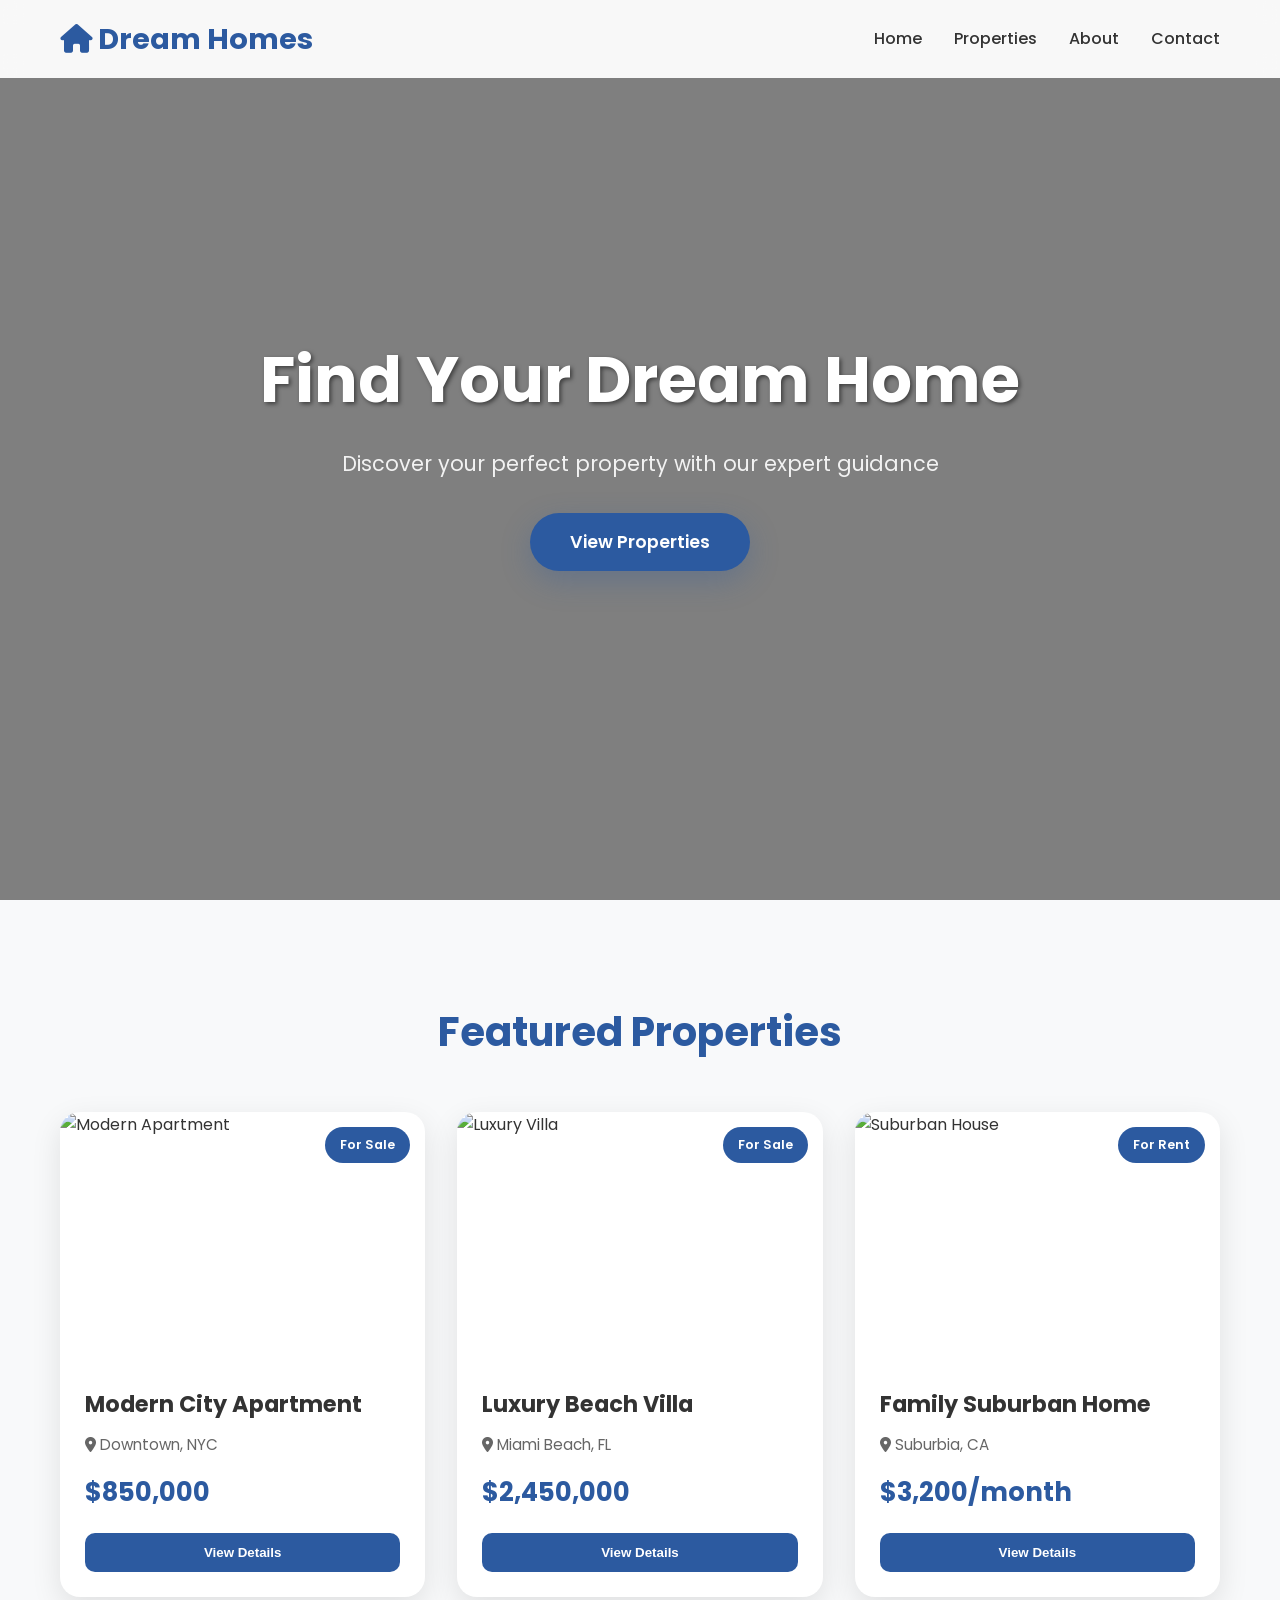
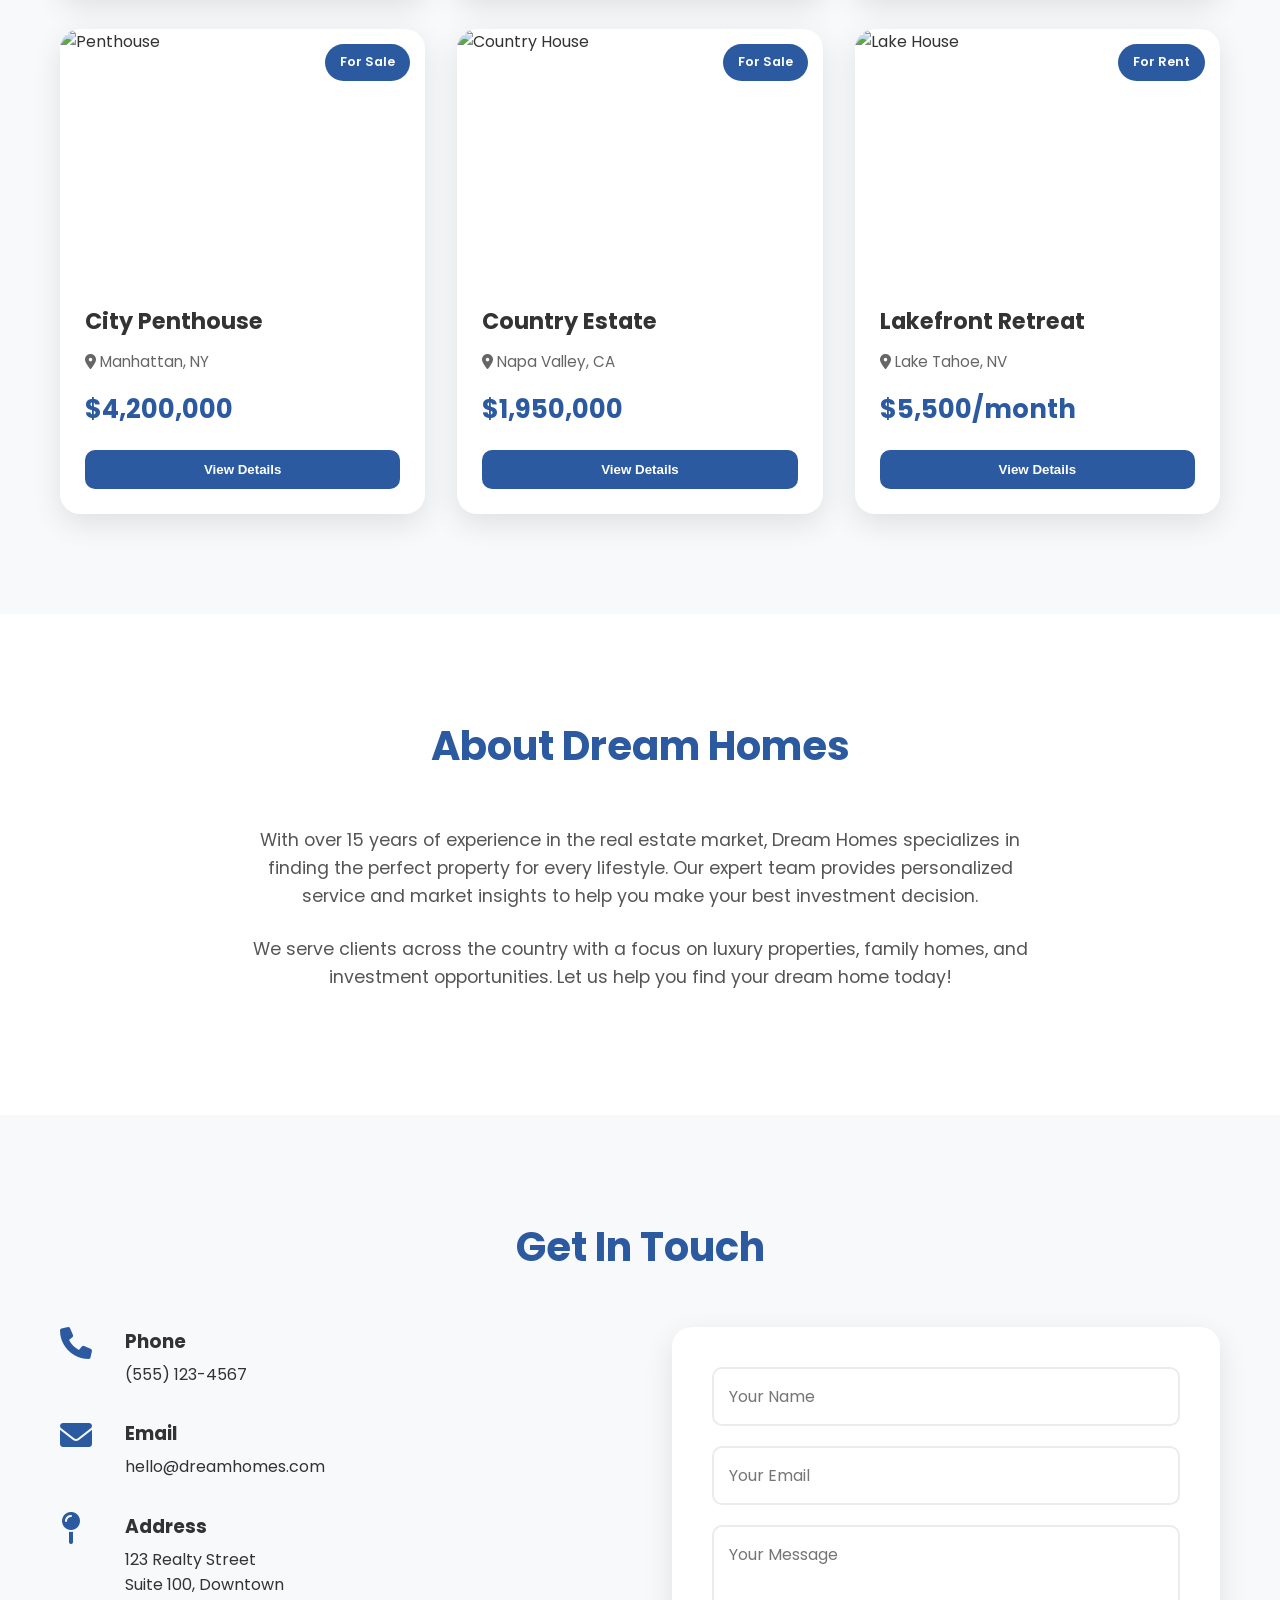
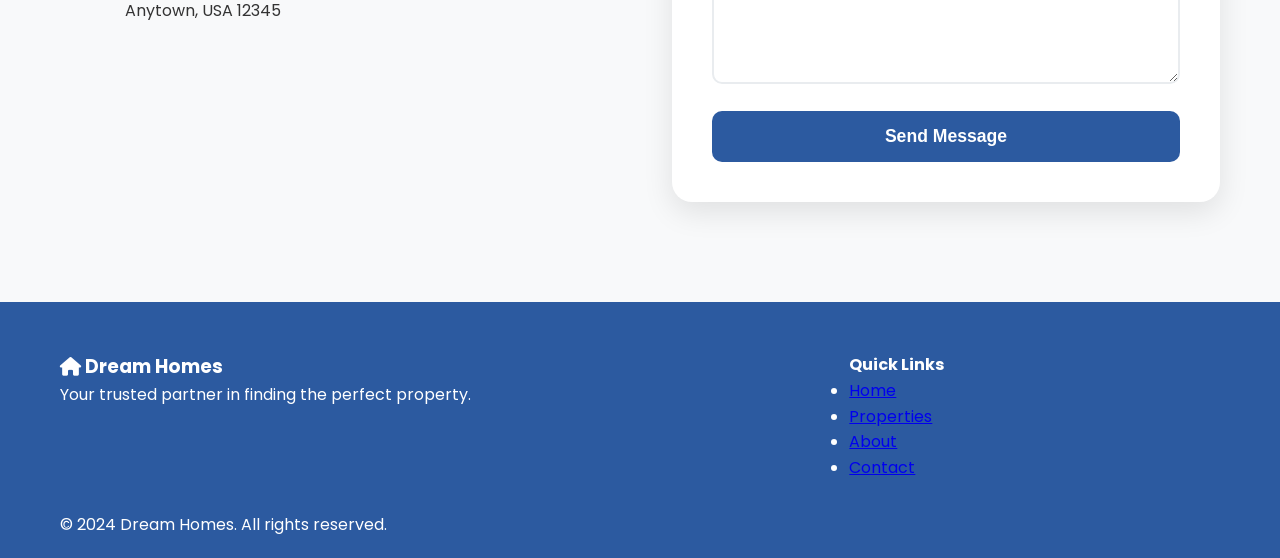
==== index.html @ 17ac77d9 "Add files via upload" ====
<!DOCTYPE html>
<html lang="en">
<head>
    <meta charset="UTF-8">
    <meta name="viewport" content="width=device-width, initial-scale=1.0">
    <title>Dream Homes - Find Your Perfect Property</title>
    <link rel="stylesheet" href="style.css">
    <link href="https://fonts.googleapis.com/css2?family=Poppins:wght@300;400;500;600;700&display=swap" rel="stylesheet">
    <link rel="stylesheet" href="https://cdnjs.cloudflare.com/ajax/libs/font-awesome/6.0.0/css/all.min.css">
</head>
<body>
    <!-- Header -->
    <header class="header">
        <nav class="navbar">
            <div class="nav-container">
                <div class="logo">
                    <h2><i class="fas fa-home"></i> Dream Homes</h2>
                </div>
                <ul class="nav-menu">
                    <li class="nav-item">
                        <a href="#home" class="nav-link">Home</a>
                    </li>
                    <li class="nav-item">
                        <a href="#properties" class="nav-link">Properties</a>
                    </li>
                    <li class="nav-item">
                        <a href="#about" class="nav-link">About</a>
                    </li>
                    <li class="nav-item">
                        <a href="#contact" class="nav-link">Contact</a>
                    </li>
                </ul>
                <div class="hamburger">
                    <span></span>
                    <span></span>
                    <span></span>
                </div>
            </div>
        </nav>
    </header>

    <!-- Hero Section -->
    <section id="home" class="hero">
        <div class="hero-content">
            <h1 class="hero-title">Find Your Dream Home</h1>
            <p class="hero-subtitle">Discover your perfect property with our expert guidance</p>
            <a href="#properties" class="cta-button">View Properties</a>
        </div>
    </section>

    <!-- Properties Section -->
    <section id="properties" class="properties">
        <div class="container">
            <h2 class="section-title">Featured Properties</h2>
            <div class="properties-grid">
                <div class="property-card">
                    <div class="property-image">
                        <img src="https://images.unsplash.com/photo-1570129477492-45c003edd2be?w=400&h=300&fit=crop" alt="Modern Apartment">
                        <div class="property-status">For Sale</div>
                    </div>
                    <div class="property-info">
                        <h3>Modern City Apartment</h3>
                        <p class="location"><i class="fas fa-map-marker-alt"></i> Downtown, NYC</p>
                        <div class="price">$850,000</div>
                        <button class="details-btn">View Details</button>
                    </div>
                </div>

                <div class="property-card">
                    <div class="property-image">
                        <img src="https://images.unsplash.com/photo-1600585154340-be6161a56a0c?w=400&h=300&fit=crop" alt="Luxury Villa">
                        <div class="property-status">For Sale</div>
                    </div>
                    <div class="property-info">
                        <h3>Luxury Beach Villa</h3>
                        <p class="location"><i class="fas fa-map-marker-alt"></i> Miami Beach, FL</p>
                        <div class="price">$2,450,000</div>
                        <button class="details-btn">View Details</button>
                    </div>
                </div>

                <div class="property-card">
                    <div class="property-image">
                        <img src="https://images.unsplash.com/photo-1564013799919-ab600027ffc6?w=400&h=300&fit=crop" alt="Suburban House">
                        <div class="property-status">For Rent</div>
                    </div>
                    <div class="property-info">
                        <h3>Family Suburban Home</h3>
                        <p class="location"><i class="fas fa-map-marker-alt"></i> Suburbia, CA</p>
                        <div class="price">$3,200/month</div>
                        <button class="details-btn">View Details</button>
                    </div>
                </div>

                <div class="property-card">
                    <div class="property-image">
                        <img src="https://images.unsplash.com/photo-1570129477492-45c003edd2be?w=400&h=300&fit=crop" alt="Penthouse">
                        <div class="property-status">For Sale</div>
                    </div>
                    <div class="property-info">
                        <h3>City Penthouse</h3>
                        <p class="location"><i class="fas fa-map-marker-alt"></i> Manhattan, NY</p>
                        <div class="price">$4,200,000</div>
                        <button class="details-btn">View Details</button>
                    </div>
                </div>

                <div class="property-card">
                    <div class="property-image">
                        <img src="https://images.unsplash.com/photo-1600566752355-35792bedcfea?w=400&h=300&fit=crop" alt="Country House">
                        <div class="property-status">For Sale</div>
                    </div>
                    <div class="property-info">
                        <h3>Country Estate</h3>
                        <p class="location"><i class="fas fa-map-marker-alt"></i> Napa Valley, CA</p>
                        <div class="price">$1,950,000</div>
                        <button class="details-btn">View Details</button>
                    </div>
                </div>

                <div class="property-card">
                    <div class="property-image">
                        <img src="https://images.unsplash.com/photo-1566073771259-6a8506099945?w=400&h=300&fit=crop" alt="Lake House">
                        <div class="property-status">For Rent</div>
                    </div>
                    <div class="property-info">
                        <h3>Lakefront Retreat</h3>
                        <p class="location"><i class="fas fa-map-marker-alt"></i> Lake Tahoe, NV</p>
                        <div class="price">$5,500/month</div>
                        <button class="details-btn">View Details</button>
                    </div>
                </div>
            </div>
        </div>
    </section>

    <!-- About Section -->
    <section id="about" class="about">
        <div class="container">
            <h2 class="section-title">About Dream Homes</h2>
            <div class="about-content">
                <div class="about-text">
                    <p>With over 15 years of experience in the real estate market, Dream Homes specializes in finding the perfect property for every lifestyle. Our expert team provides personalized service and market insights to help you make your best investment decision.</p>
                    <p>We serve clients across the country with a focus on luxury properties, family homes, and investment opportunities. Let us help you find your dream home today!</p>
                </div>
            </div>
        </div>
    </section>

    <!-- Contact Section -->
    <section id="contact" class="contact">
        <div class="container">
            <h2 class="section-title">Get In Touch</h2>
            <div class="contact-content">
                <div class="contact-info">
                    <div class="contact-item">
                        <i class="fas fa-phone"></i>
                        <div>
                            <h3>Phone</h3>
                            <p>(555) 123-4567</p>
                        </div>
                    </div>
                    <div class="contact-item">
                        <i class="fas fa-envelope"></i>
                        <div>
                            <h3>Email</h3>
                            <p>hello@dreamhomes.com</p>
                        </div>
                    </div>
                    <div class="contact-item">
                        <i class="fas fa-map-pin"></i>
                        <div>
                            <h3>Address</h3>
                            <p>123 Realty Street<br>Suite 100, Downtown<br>Anytown, USA 12345</p>
                        </div>
                    </div>
                </div>
                <form class="contact-form">
                    <div class="form-group">
                        <input type="text" id="name" name="name" placeholder="Your Name" required>
                    </div>
                    <div class="form-group">
                        <input type="email" id="email" name="email" placeholder="Your Email" required>
                    </div>
                    <div class="form-group">
                        <textarea id="message" name="message" placeholder="Your Message" rows="5" required></textarea>
                    </div>
                    <button type="submit" class="submit-btn">Send Message</button>
                </form>
            </div>
        </div>
    </section>

    <!-- Footer -->
    <footer class="footer">
        <div class="container">
            <div class="footer-content">
                <div class="footer-section">
                    <h3><i class="fas fa-home"></i> Dream Homes</h3>
                    <p>Your trusted partner in finding the perfect property.</p>
                </div>
                <div class="footer-section">
                    <h4>Quick Links</h4>
                    <ul>
                        <li><a href="#home">Home</a></li>
                        <li><a href="#properties">Properties</a></li>
                        <li><a href="#about">About</a></li>
                        <li><a href="#contact">Contact</a></li>
                    </ul>
                </div>
            </div>
            <div class="footer-bottom">
                <p>&copy; 2024 Dream Homes. All rights reserved.</p>
            </div>
        </div>
    </footer>

    <script src="script.js"></script>
</body>
</html>
---- style.css ----
* {
    margin: 0;
    padding: 0;
    box-sizing: border-box;
}

body {
    font-family: 'Poppins', sans-serif;
    line-height: 1.6;
    color: #333;
    overflow-x: hidden;
}

.container {
    max-width: 1200px;
    margin: 0 auto;
    padding: 0 20px;
}

/* Header */
.header {
    position: fixed;
    top: 0;
    width: 100%;
    background: rgba(255, 255, 255, 0.95);
    backdrop-filter: blur(10px);
    z-index: 1000;
    transition: all 0.3s ease;
}

.navbar {
    padding: 1rem 0;
}

.nav-container {
    max-width: 1200px;
    margin: 0 auto;
    padding: 0 20px;
    display: flex;
    justify-content: space-between;
    align-items: center;
}

.logo h2 {
    color: #2c5aa0;
    font-size: 1.8rem;
    font-weight: 700;
}

.nav-menu {
    display: flex;
    list-style: none;
    gap: 2rem;
}

.nav-link {
    text-decoration: none;
    color: #333;
    font-weight: 500;
    transition: color 0.3s ease;
    position: relative;
}

.nav-link:hover {
    color: #2c5aa0;
}

.nav-link::after {
    content: '';
    position: absolute;
    width: 0;
    height: 2px;
    bottom: -5px;
    left: 0;
    background-color: #2c5aa0;
    transition: width 0.3s ease;
}

.nav-link:hover::after {
    width: 100%;
}

.hamburger {
    display: none;
    flex-direction: column;
    cursor: pointer;
}

.hamburger span {
    width: 25px;
    height: 3px;
    background: #333;
    margin: 3px 0;
    transition: 0.3s;
}

/* Hero Section */
.hero {
    height: 100vh;
    background: linear-gradient(rgba(0,0,0,0.5), rgba(0,0,0,0.5)), 
                url('https://images.unsplash.com/photo-1560518883-ce09059eeffa?w=1920&h=1080&fit=crop') center/cover;
    display: flex;
    align-items: center;
    justify-content: center;
    text-align: center;
    color: white;
}

.hero-content {
    animation: fadeInUp 1s ease;
}

.hero-title {
    font-size: 4rem;
    font-weight: 700;
    margin-bottom: 1rem;
    text-shadow: 2px 2px 4px rgba(0,0,0,0.5);
}

.hero-subtitle {
    font-size: 1.3rem;
    margin-bottom: 2rem;
    opacity: 0.9;
}

.cta-button {
    display: inline-block;
    background: #2c5aa0;
    color: white;
    padding: 15px 40px;
    text-decoration: none;
    border-radius: 50px;
    font-weight: 600;
    font-size: 1.1rem;
    transition: all 0.3s ease;
    box-shadow: 0 10px 30px rgba(44, 90, 160, 0.3);
}

.cta-button:hover {
    transform: translateY(-3px);
    box-shadow: 0 15px 40px rgba(44, 90, 160, 0.4);
    background: #1e3d72;
}

/* Sections */
section {
    padding: 100px 0;
}

.section-title {
    text-align: center;
    font-size: 2.5rem;
    font-weight: 700;
    margin-bottom: 3rem;
    color: #2c5aa0;
}

/* Properties */
.properties {
    background: #f8f9fa;
}

.properties-grid {
    display: grid;
    grid-template-columns: repeat(auto-fit, minmax(350px, 1fr));
    gap: 2rem;
}

.property-card {
    background: white;
    border-radius: 20px;
    overflow: hidden;
    box-shadow: 0 10px 30px rgba(0,0,0,0.1);
    transition: all 0.4s ease;
    cursor: pointer;
}

.property-card:hover {
    transform: translateY(-10px);
    box-shadow: 0 20px 50px rgba(0,0,0,0.2);
}

.property-image {
    position: relative;
    height: 250px;
    overflow: hidden;
}

.property-image img {
    width: 100%;
    height: 100%;
    object-fit: cover;
    transition: transform 0.4s ease;
}

.property-card:hover .property-image img {
    transform: scale(1.1);
}

.property-status {
    position: absolute;
    top: 15px;
    right: 15px;
    background: #2c5aa0;
    color: white;
    padding: 8px 15px;
    border-radius: 20px;
    font-size: 0.8rem;
    font-weight: 600;
}

.property-info {
    padding: 25px;
}

.property-info h3 {
    font-size: 1.4rem;
    margin-bottom: 10px;
    color: #333;
}

.location {
    color: #666;
    font-size: 0.95rem;
    margin-bottom: 15px;
}

.price {
    font-size: 1.6rem;
    font-weight: 700;
    color: #2c5aa0;
    margin-bottom: 20px;
}

.details-btn {
    width: 100%;
    background: #2c5aa0;
    color: white;
    border: none;
    padding: 12px;
    border-radius: 10px;
    font-weight: 600;
    cursor: pointer;
    transition: all 0.3s ease;
}

.details-btn:hover {
    background: #1e3d72;
    transform: translateY(-2px);
}

/* About */
.about {
    background: white;
}

.about-content {
    max-width: 800px;
    margin: 0 auto;
    text-align: center;
}

.about-text p {
    font-size: 1.1rem;
    margin-bottom: 1.5rem;
    color: #555;
}

/* Contact */
.contact {
    background: #f8f9fa;
}

.contact-content {
    display: grid;
    grid-template-columns: 1fr 1fr;
    gap: 4rem;
    align-items: start;
}

.contact-item {
    display: flex;
    gap: 15px;
    margin-bottom: 2rem;
}

.contact-item i {
    font-size: 2rem;
    color: #2c5aa0;
    width: 50px;
}

.contact-item h3 {
    color: #333;
    margin-bottom: 5px;
}

.contact-form {
    background: white;
    padding: 40px;
    border-radius: 20px;
    box-shadow: 0 10px 30px rgba(0,0,0,0.1);
}

.form-group {
    margin-bottom: 20px;
}

.form-group input,
.form-group textarea {
    width: 100%;
    padding: 15px;
    border: 2px solid #e9ecef;
    border-radius: 10px;
    font-family: inherit;
    font-size: 1rem;
    transition: border-color 0.3s ease;
}

.form-group input:focus,
.form-group textarea:focus {
    outline: none;
    border-color: #2c5aa0;
}

.submit-btn {
    width: 100%;
    background: #2c5aa0;
    color: white;
    border: none;
    padding: 15px;
    border-radius: 10px;
    font-size: 1.1rem;
    font-weight: 600;
    cursor: pointer;
    transition: all 0.3s ease;
}

.submit-btn:hover {
    background: #1e3d72;
    transform: translateY(-2px);
}

/* Footer */
.footer {
    background: #2c5aa0;
    color: white;
    padding: 50px 0 20px;
}

.footer-content {
    display: grid;
    grid-template-columns: 2fr 1fr;
    gap: 3rem;
    margin-bottom: 2rem
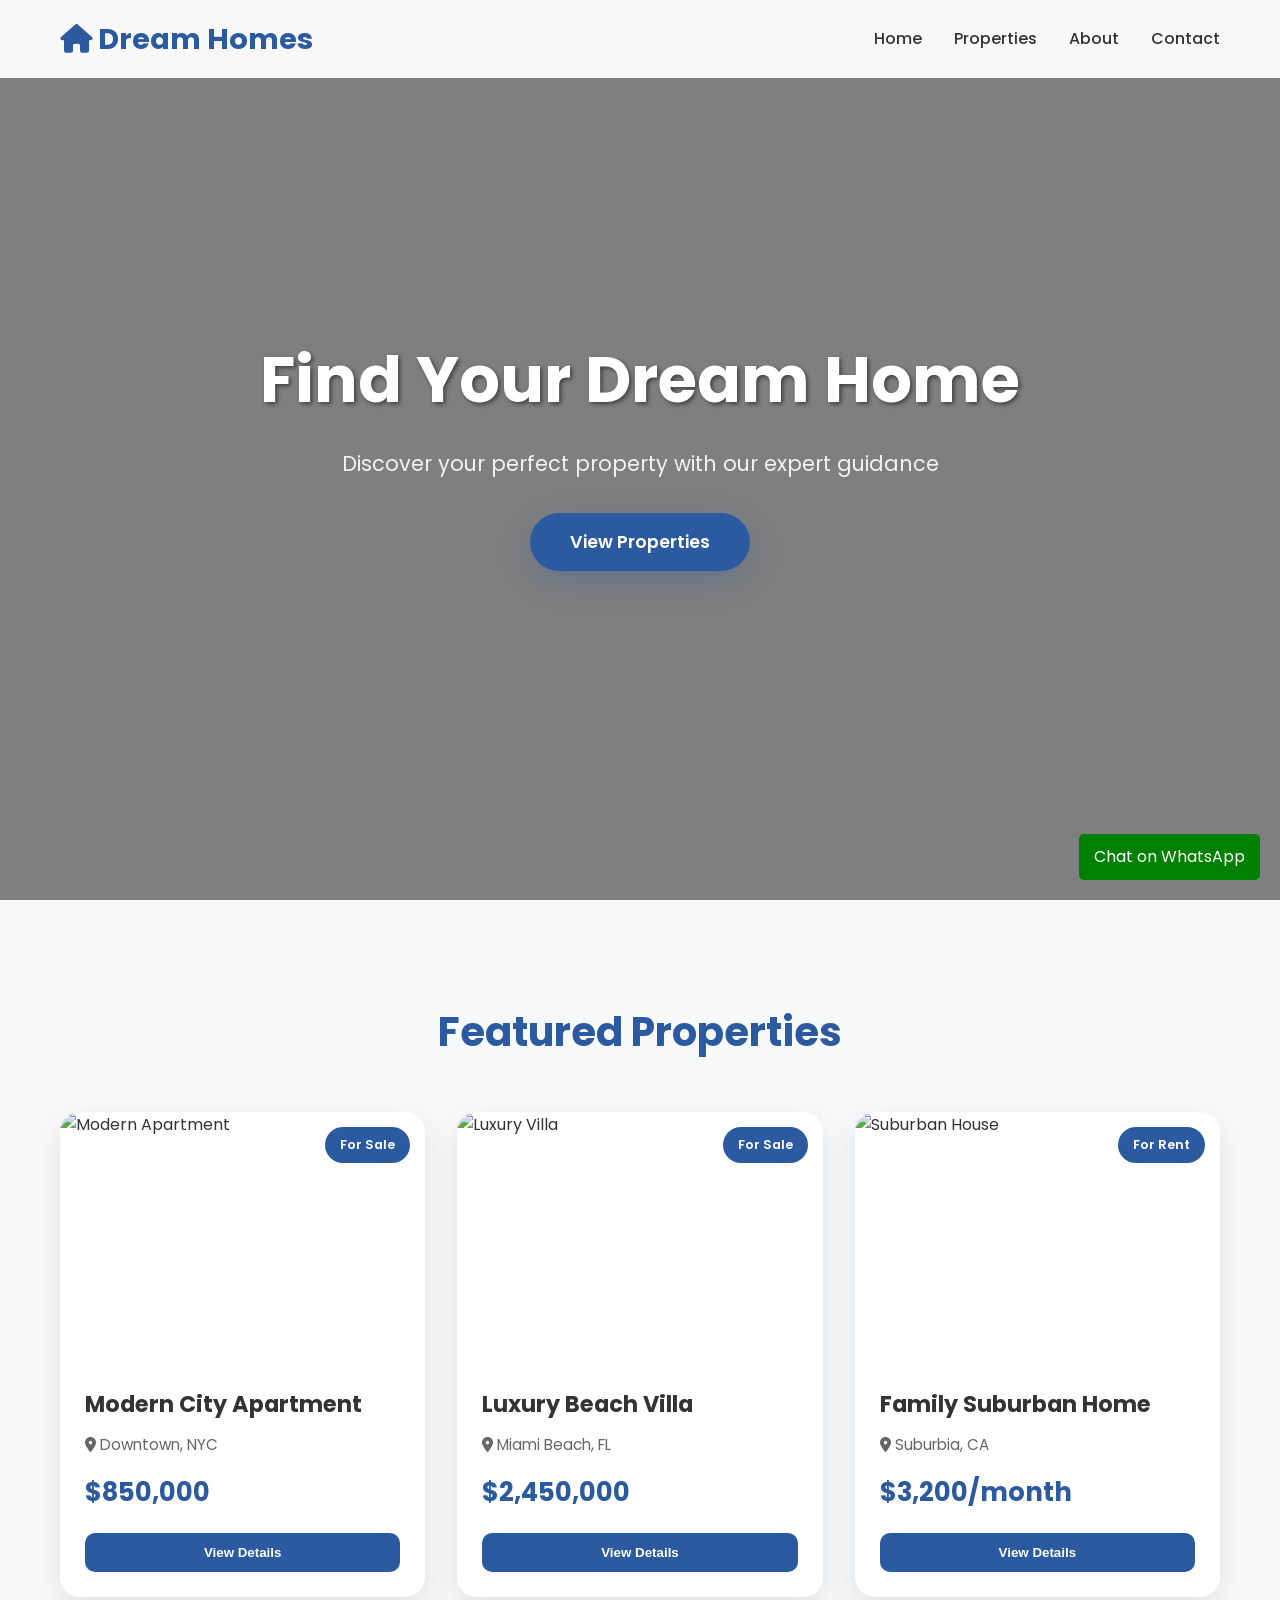
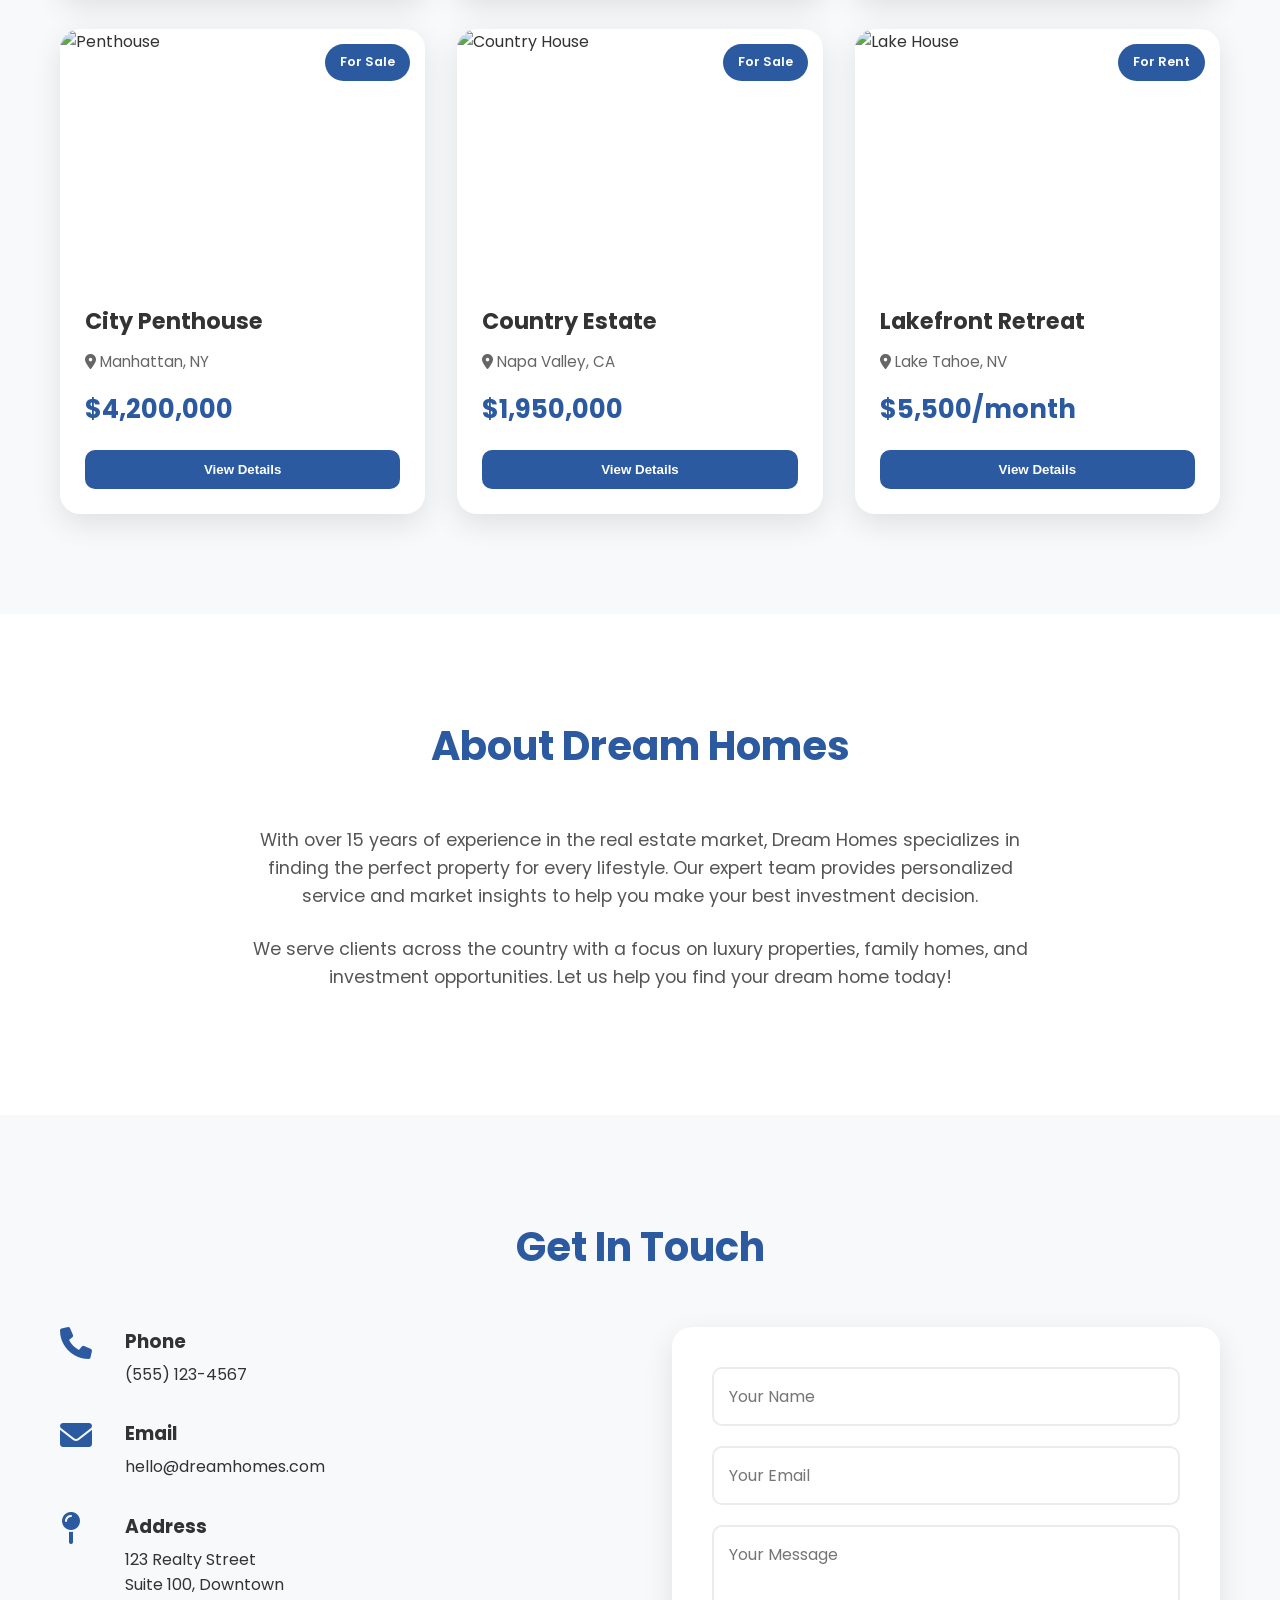
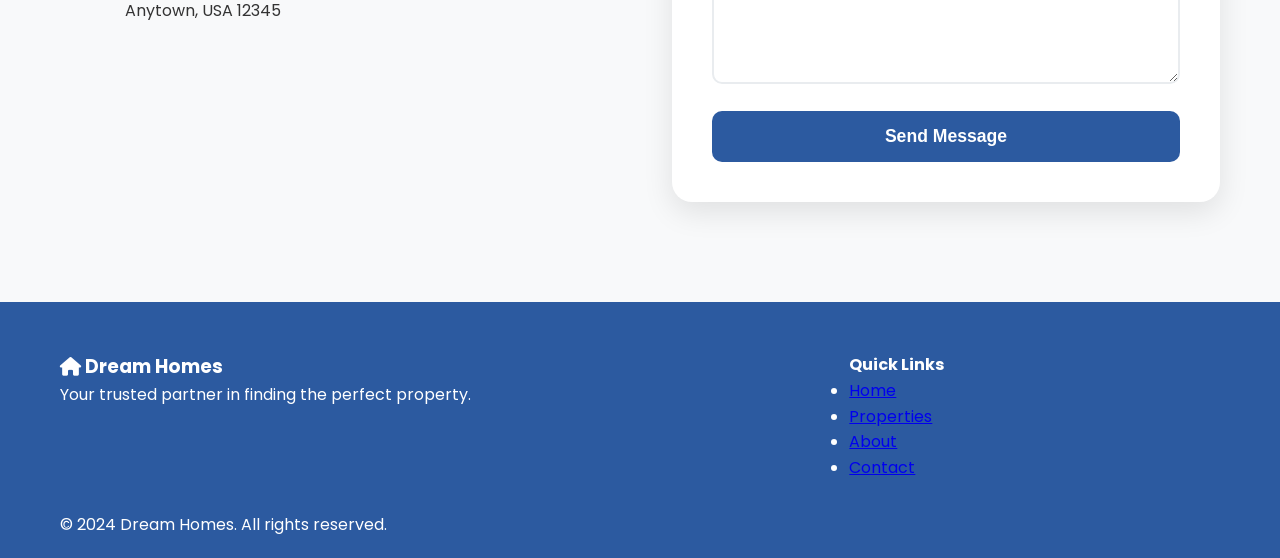
==== commit 8494bc68: "Update index.html" ====
--- a/index.html
+++ b/index.html
@@ -217,4 +217,7 @@
 
     <script src="script.js"></script>
 </body>
-</html>+ </html> <a href="https://wa.me/91XXXXXXXXXX" target="_blank" 
+style="position:fixed;bottom:20px;right:20px;background:green;color:white;padding:10px 15px;border-radius:5px;text-decoration:none;">
+Chat on WhatsApp
+</a>
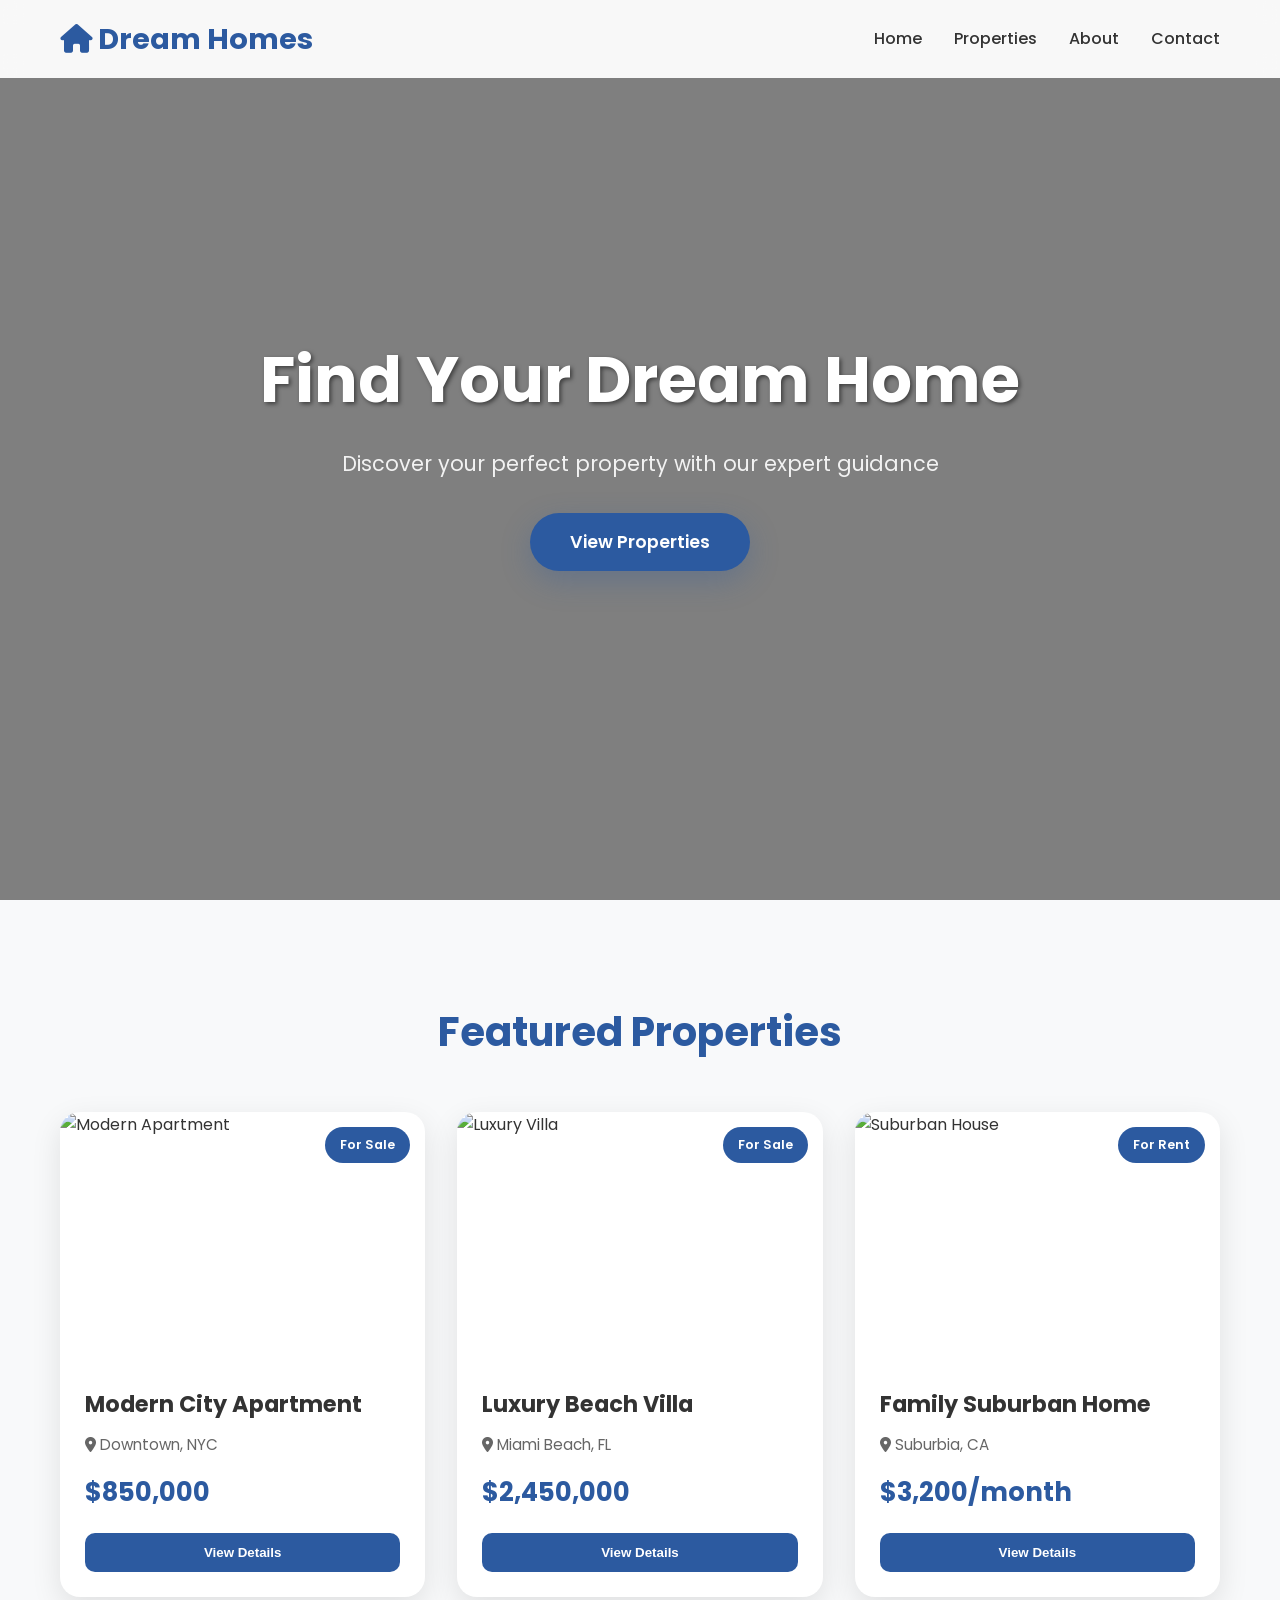
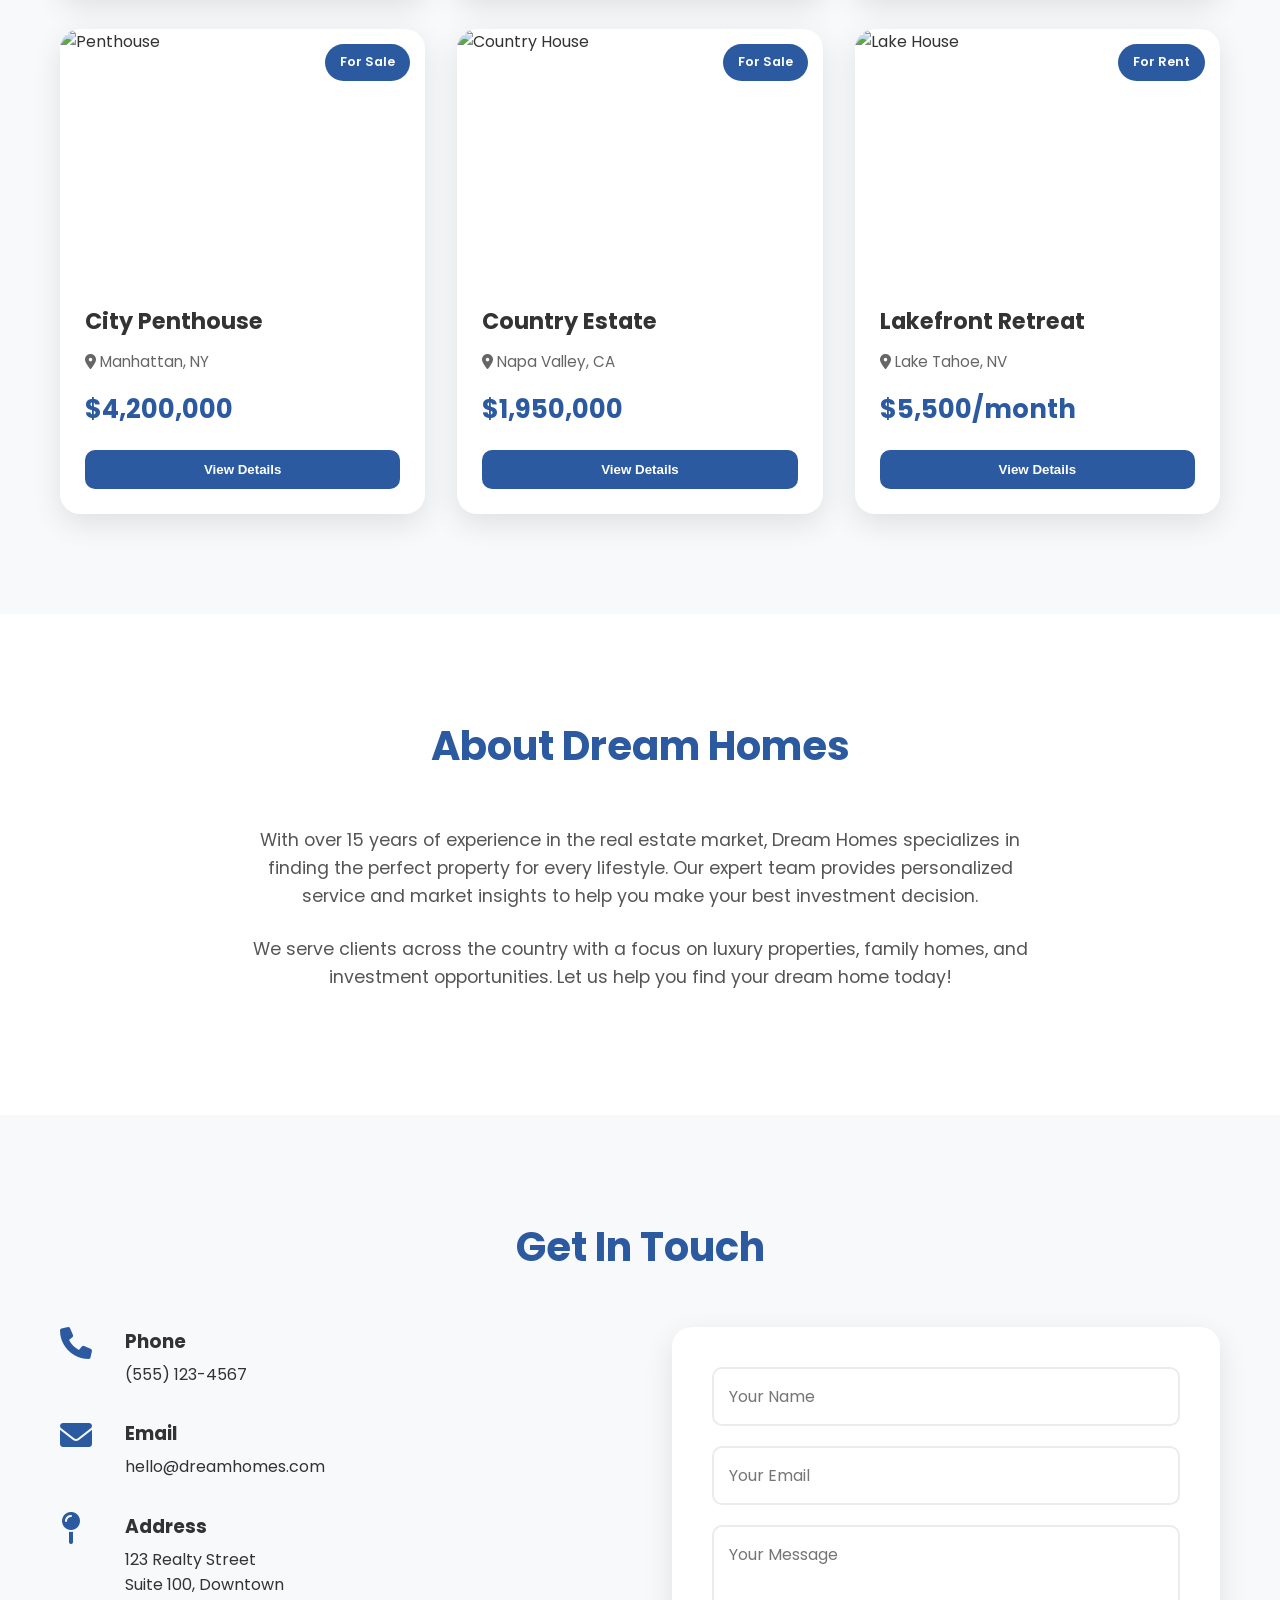
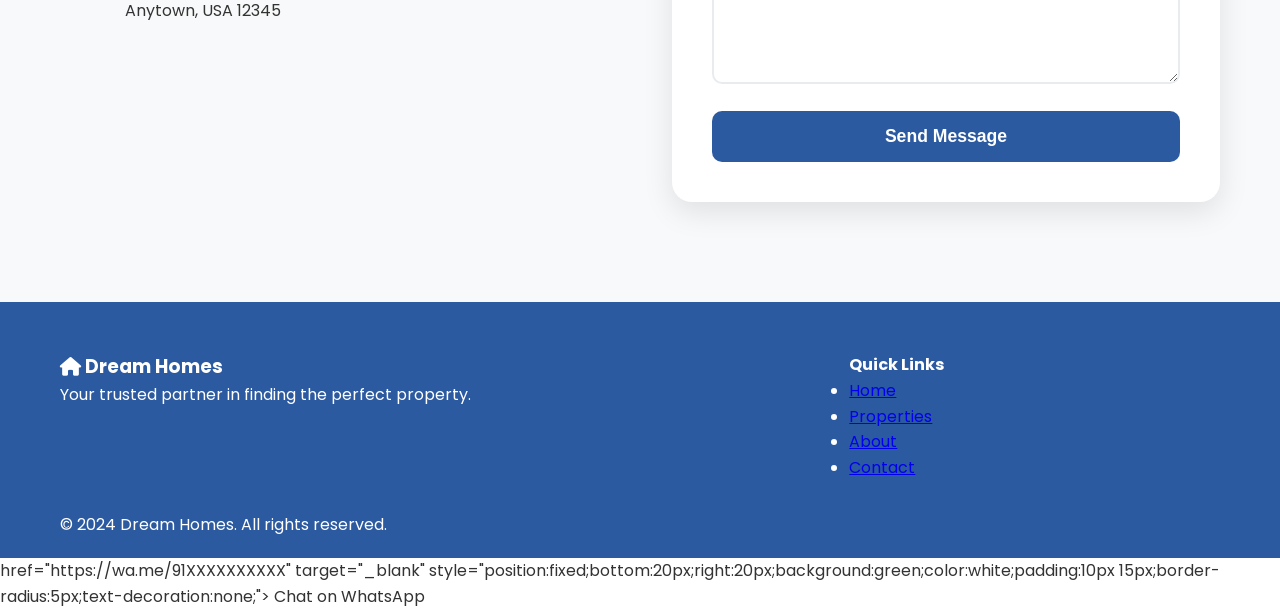
==== commit 87302ae8: "Update index.html" ====
--- a/index.html
+++ b/index.html
@@ -213,11 +213,12 @@
                 <p>&copy; 2024 Dream Homes. All rights reserved.</p>
             </div>
         </div>
-    </footer>
-
-    <script src="script.js"></script>
-</body>
- </html> <a href="https://wa.me/91XXXXXXXXXX" target="_blank" 
+    </footer> 
+    href="https://wa.me/91XXXXXXXXXX" target="_blank" 
 style="position:fixed;bottom:20px;right:20px;background:green;color:white;padding:10px 15px;border-radius:5px;text-decoration:none;">
 Chat on WhatsApp
 </a>
+
+    <script src="script.js"></script>
+</body>
+ </html> <a 
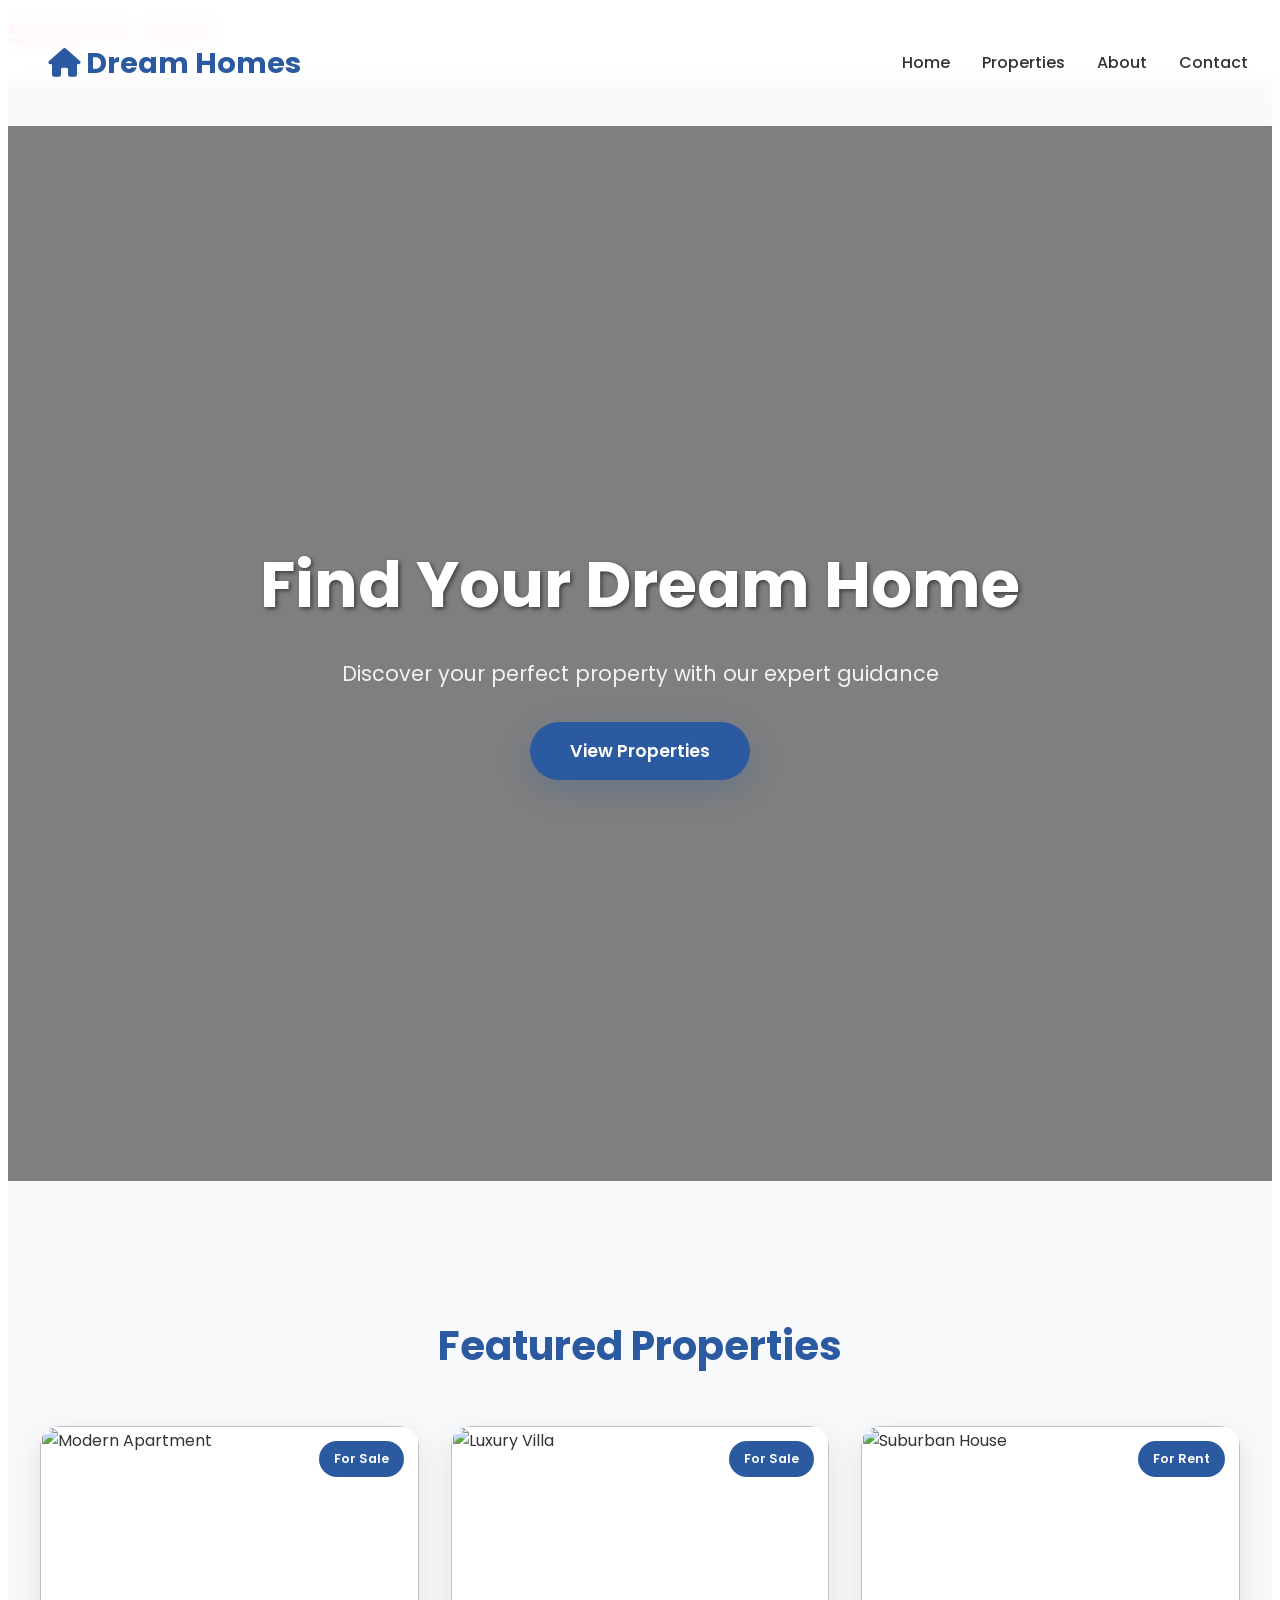
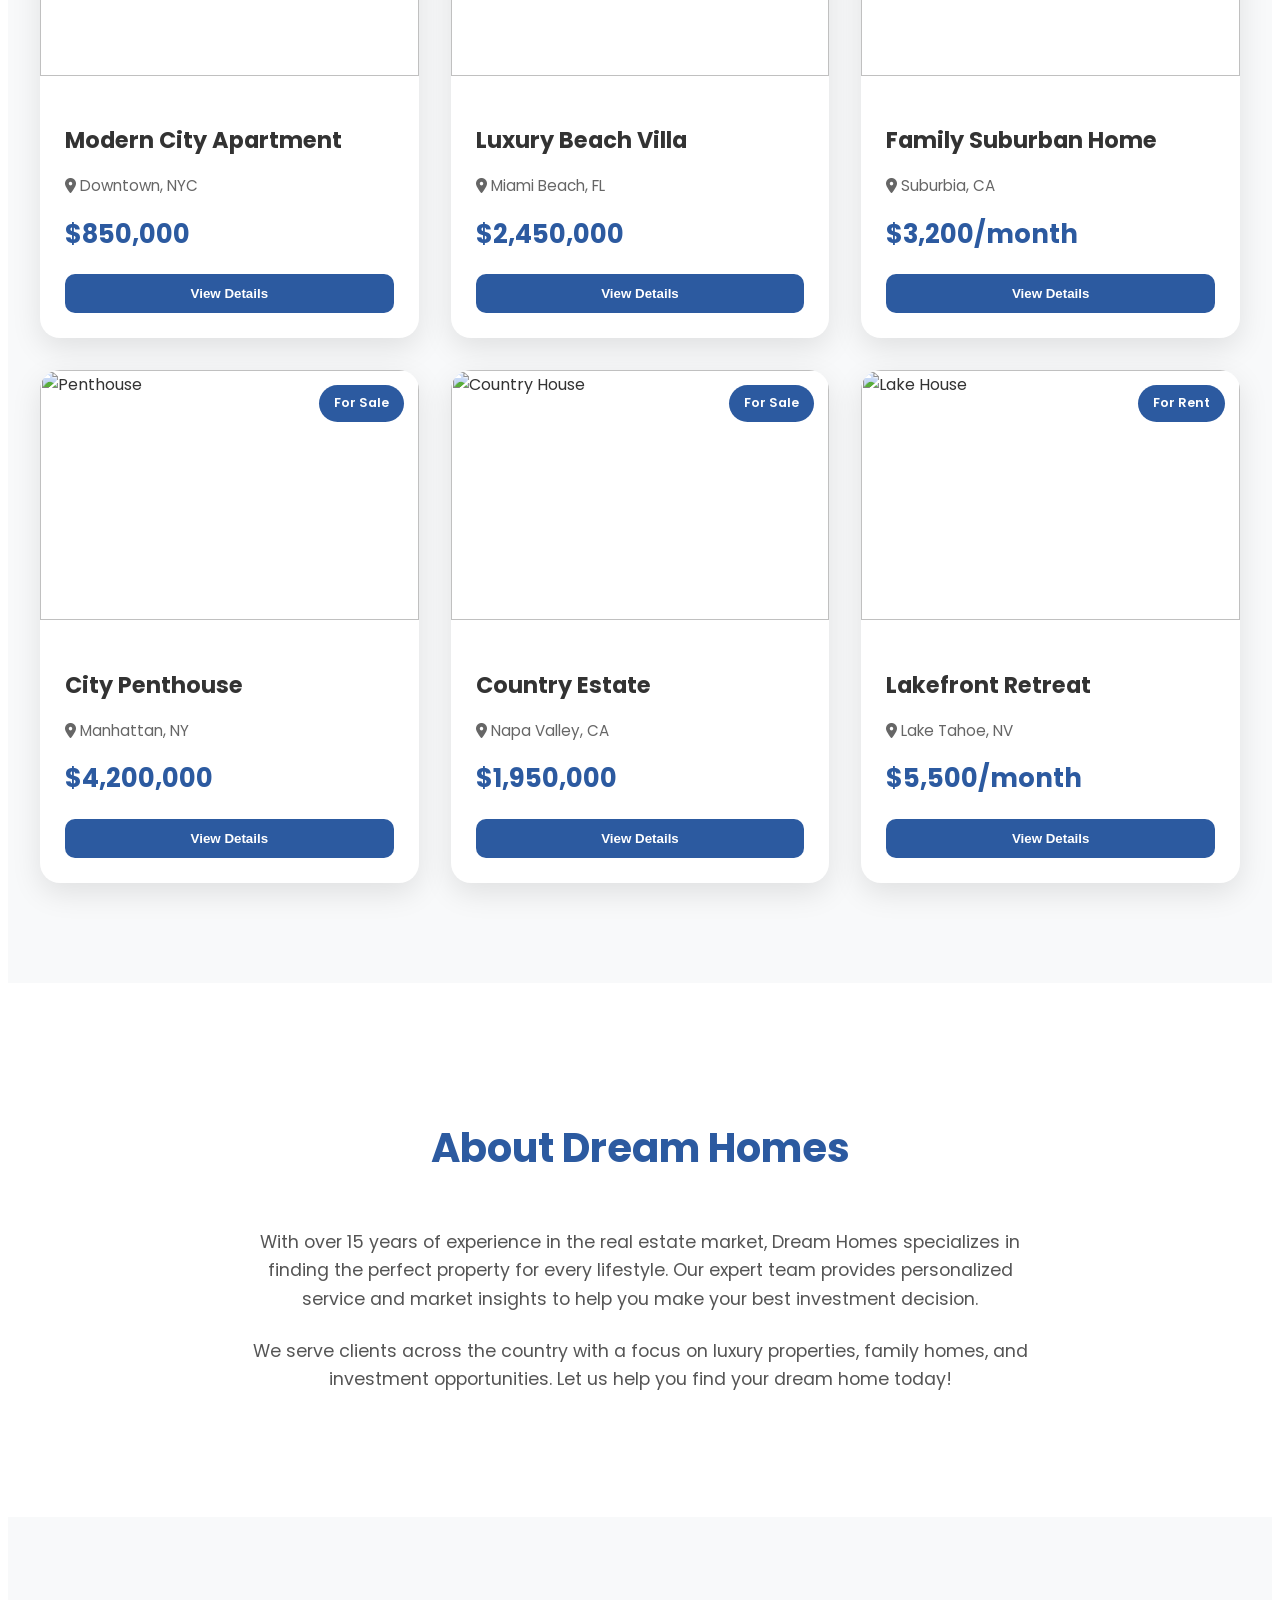
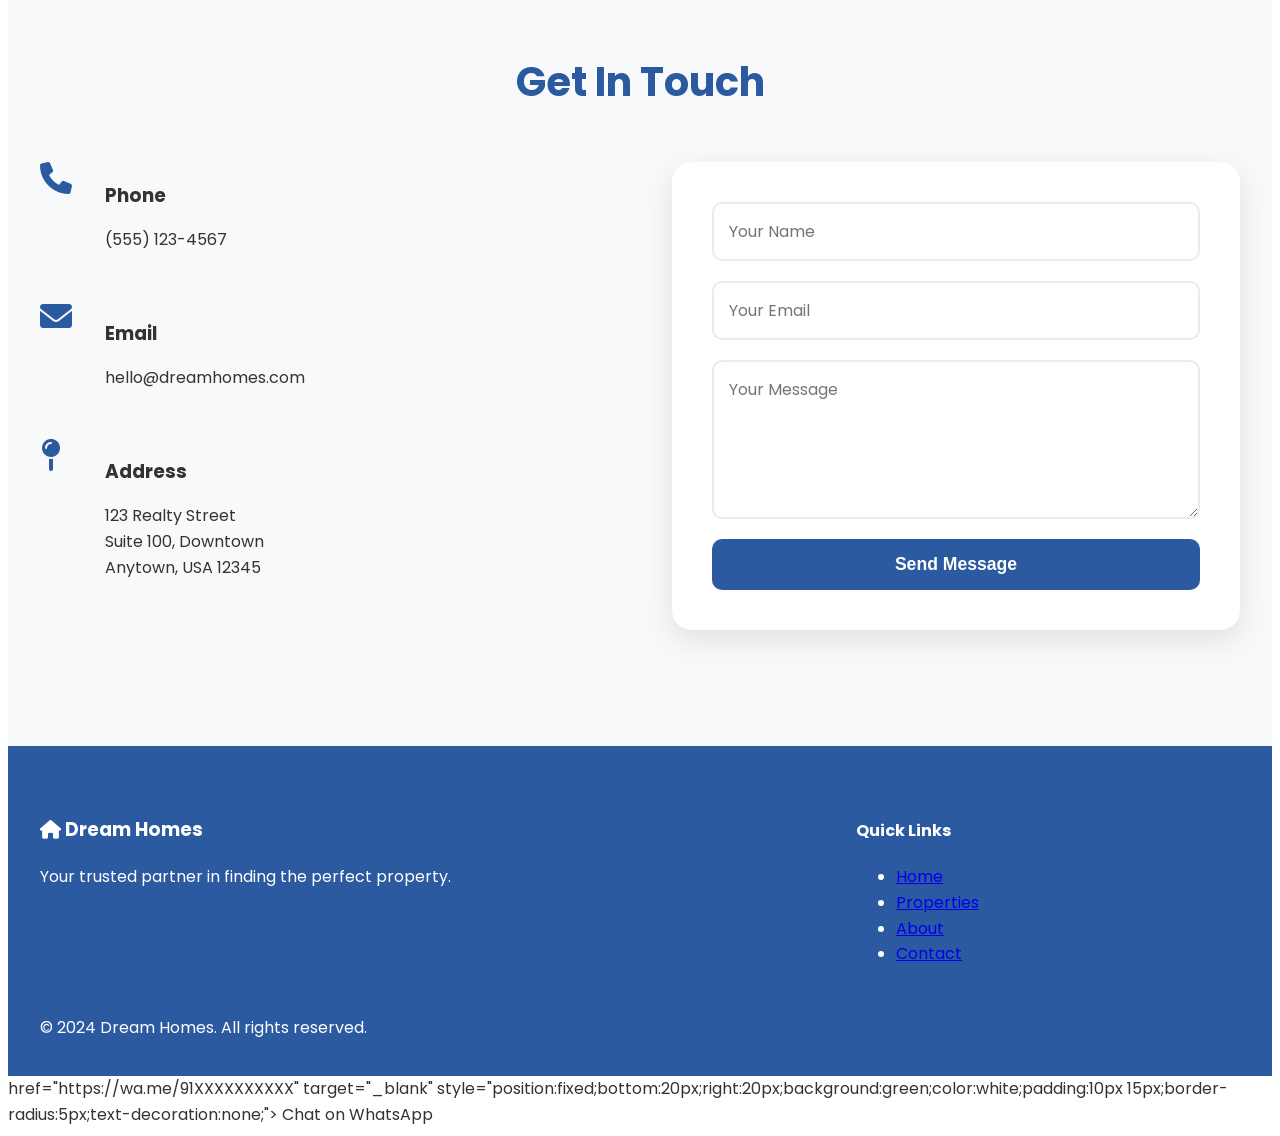
==== commit c7ef5d7c: "Update index.html" ====
--- a/index.html
+++ b/index.html
@@ -1,3 +1,5 @@
+<h1 style="color:red;">SHREYA TEST</h1> 
+
 <!DOCTYPE html>
 <html lang="en">
 <head>
--- a/style.css
+++ b/style.css
@@ -1,3 +1,4 @@
+<h1 style="color:red;">SHREYA TEST</h1>
 * {
     margin: 0;
     padding: 0;
@@ -352,4 +353,4 @@
     display: grid;
     grid-template-columns: 2fr 1fr;
     gap: 3rem;
-    margin-bottom: 2rem+    margin-bottom: 2rem
